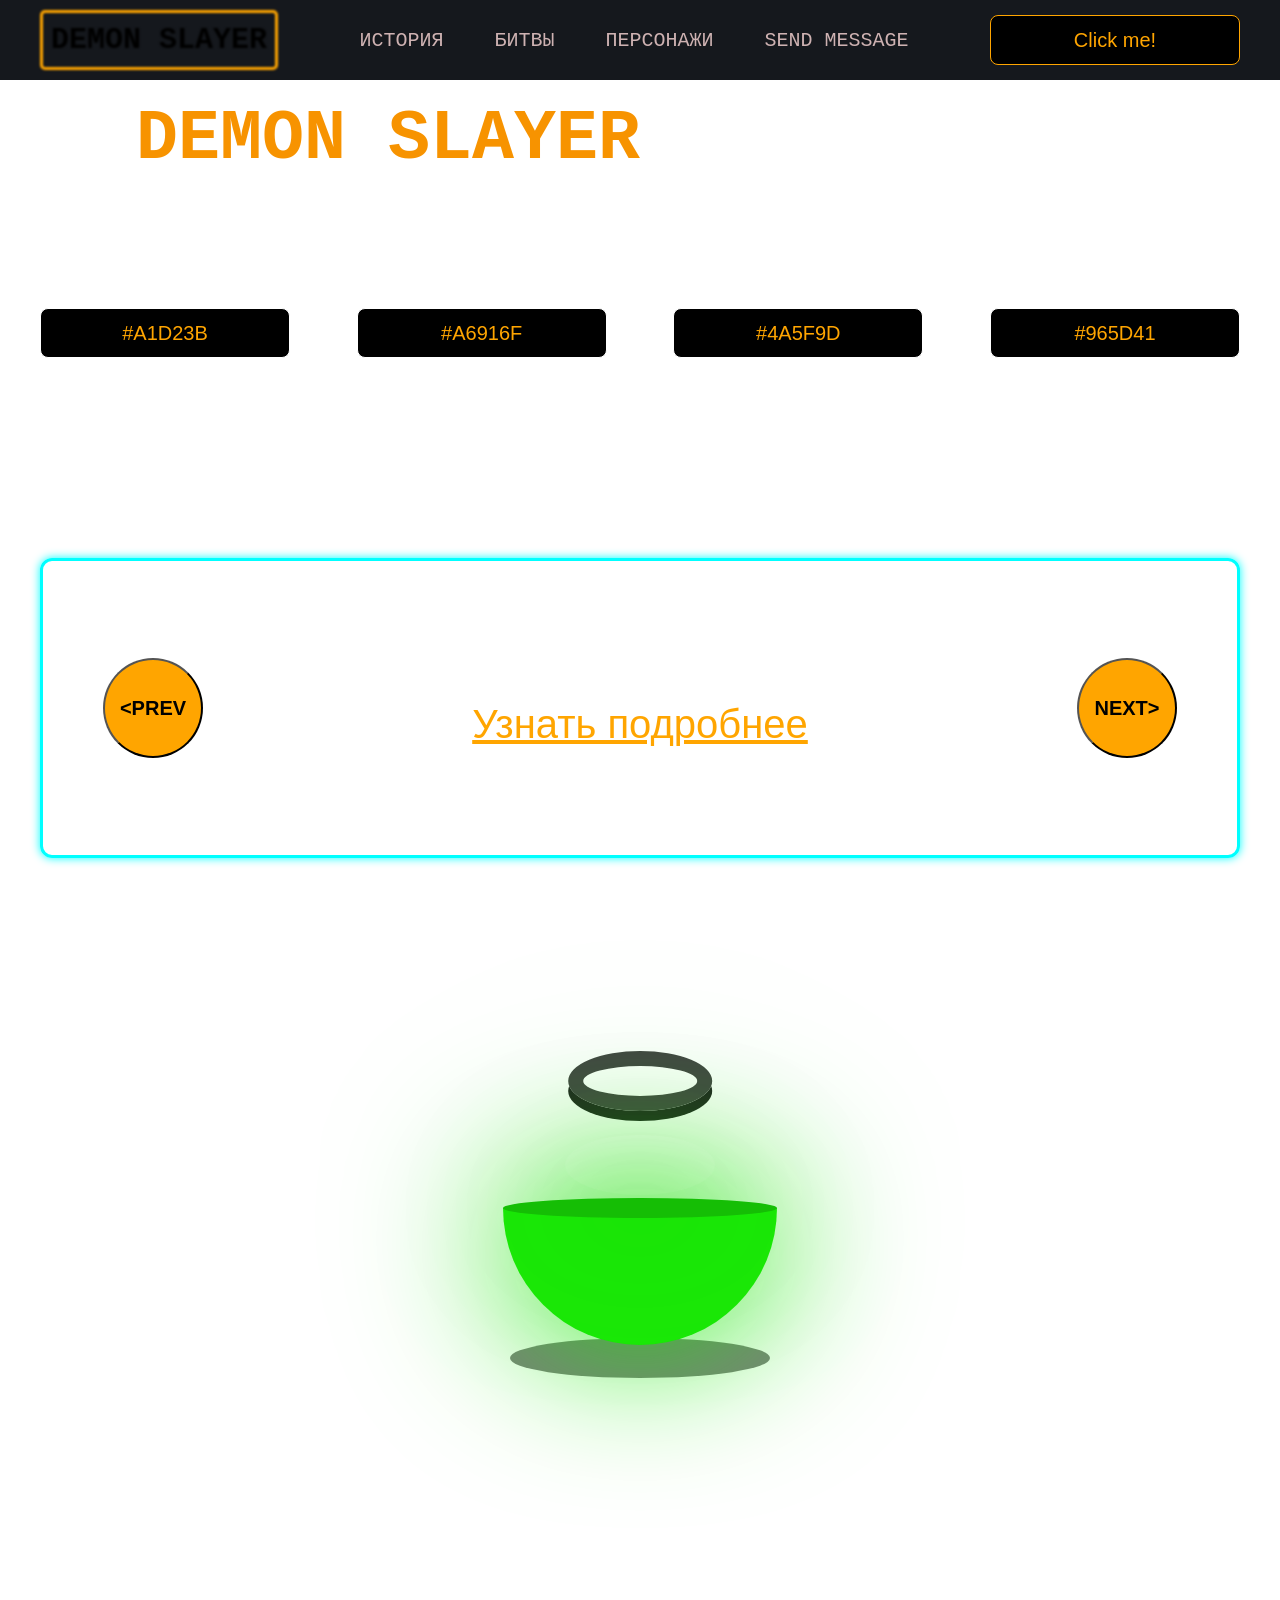
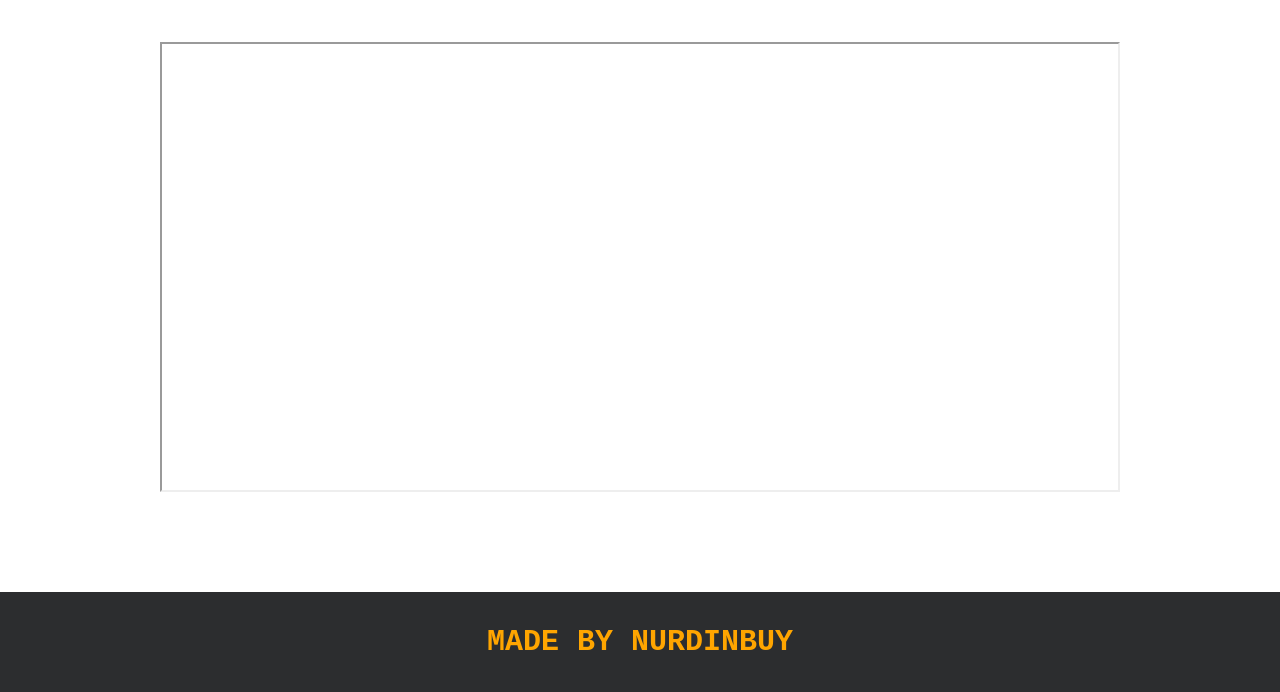
==== index.html @ 5f0b4ce6 "first commit" ====
<!DOCTYPE html>
<html lang="en">
<head>
    <meta charset="UTF-8">
    <title>Java Script</title>
    <link rel="stylesheet" href="css/style.css">
    <link rel="stylesheet" href="css/core.css">
</head>
<body>

    <video autoplay muted loop id="bg-video">
    <source src="/video/IMG_0740.MP4" type="video/mp4">
    Твой браузер не поддерживает видео.
    </video>

<div class="wrapper">
    <div class="header">
        <div class="container">
            <div class="inner_header">
                <a href="index.html">
                    <div class="logotype">
                        <h2>Demon Slayer</h2>
                    </div>
                </a>
                <ul class="menu">
                    <li class="menu_link">
                        <a href="pages/home_works.html">История</a>
                    </li>
                    <li class="menu_link">
                        <a href="pages/lessons.html">Битвы</a>
                    </li>
                    <li class="menu_link">
                        <a href="pages/cards.html">Персонажи</a>
                    </li>
                    <li class="menu_link">
                        <a href="https://t.me/nurdinbuy16" target="_blank">Send message</a>
                    </li>
                </ul>
                <button class="btn" id="btn-get">Click me!</button>
            </div>
        </div>
    </div>

    <div class="main_block">
        <div class="container">
            <div class="inner_main">
                <h1><strong id="js-color">Demon Slayer</strong>- бой во имя семьи.</h1>
                <div class="colors-buttons">
                    <button class="btn btn-color">Огонь</button>
                    <button class="btn btn-color">Ветер</button>
                    <button class="btn btn-color">Вода</button>
                    <button class="btn btn-color">Зверь</button>
                </div>
            </div>
        </div>
    </div>

    <div class="slider_block">
        <div class="container">
            <div class="inner_slider">
                <div class="slider">
                    <button class="btn-slide" id="prev">&lt;prev</button>
                    <div class="slide active_slide">
                        <div class="slide_card">
                            <h3>Дыхание Воды</h3>
                            <p>Спокойное и текучее, как сама вода. Основано на плавных и точных движениях.</p>
                            <a href="https://developer.mozilla.org/ru/docs/Web/JavaScript/Guide/Regular_expressions" target="_blank">Узнать подробнее</a>
                        </div>
                    </div>
                    <div class="slide">
                        <div class="slide_card">
                            <h3>Дыхание Огня </h3>
                            <p>Мощное и стремительное. Дыхание пламени — разрушительное, а дыхание солнца — прародитель всех стилей.</p>
                            <a href="https://learn.javascript.ru/recursion" target="_blank">Узнать подробнее</a>
                        </div>
                    </div>
                    <div class="slide">
                        <div class="slide_card">
                            <h3> Дыхание Зверя</h3>
                            <p>Дикое, инстинктивное и непредсказуемое. Основано на звериных инстинктах.</p>
                            <a href="https://developer.mozilla.org/ru/docs/Learn/JavaScript/Objects/JSON" target="_blank">Узнать подробнее</a>
                        </div>
                    </div>
                    <div class="slide">
                        <div class="slide_card">
                            <h3>Дыхание Ветра</h3>
                            <p>Сокрушающее и вихревое, как буря.</p>
                            <a href="https://highload.today/kak-ustroen-event-loop-v-javascript-parallelnaya-model-i-tsikl-sobytij/" target="_blank">Узнать подробнее</a>
                        </div>
                    </div>
                    <button class="btn-slide" id="next">next&gt;</button>
                </div>
            </div>
        </div>
    </div>

    <div class="bottle">
        <div class="container">
            <div class="bottle_inner">
                <a href="pages/monster.html">
                    <div class="bowl">
                        <div class="shadow"></div>
                        <div class="liquid"></div>
                    </div>
                </a>
            </div>
        </div>
    </div>

    <div class="block_video">
        <div class="container">
            <h3>ВИДЕО "КЛИНОК РАССЕКАЮЩИХ ДЕМОНОВ"</h3>
           <div class="inner_block_video">
            <iframe 
                width="80%" 
                height="450" 
                src="https://www.youtube.com/embed/vdgXGEYdCRE" 
                title="YouTube video player" 
                allow="autoplay; clipboard-write; encrypted-media; gyroscope; picture-in-picture; web-share" 
                allowfullscreen>
            </iframe>
</div>

        </div>
    </div>

    <div class="footer">
        <div class="container">
            <a href="https://www.instagram.com/nurdinbuy/" target="_blank">
                <div class="inner_footer">
                    <h2>Made by NurDinBuy</h2>
                </div>
            </a>
        </div>
    </div>
</div>

<div class="modal">
    <div class="modal_dialog">
        <div class="modal_content">
            <form action="#">
                <div class="modal_close">&#10006;</div>
                <div class="modal_title">Мы свяжемся с вами как можно быстрее!</div>
                <label>
                    <input
                        required
                        placeholder="Ваше имя"
                        name="name"
                        type="text"
                        class="modal_input"
                    >
                </label>
                <label>
                    <input
                        required
                        placeholder="Ваш номер телефона"
                        name="phone"
                        type="text"
                        class="modal_input"
                    >
                </label>
                <button class="btn btn_dark btn_min">Перезвонить мне</button>
            </form>
        </div>
    </div>
</div>

</body>
<script src="js/main.js"></script>
<script src="js/modal.js"></script>
</html>
---- css/style.css ----
/* HEADER */

.header {
    height: 80px;
    background: #15181d;
    display: flex;
    align-items: center;
    width: 100%;
    position: fixed;
    top: 0;
    z-index: 2;
}

.inner_header {
    height: 100%;
    display: flex;
    align-items: center;
    justify-content: space-between;
}

/* LOGOTYPE */

.logotype {
    display: flex;
    align-items: center;
    justify-content: center;
    font-size: 22px;
    height: 60px;
    width: fit-content;
    background-image: url(https://avatars.mds.yandex.net/i?id=4c818aa8130684a0bb65ebedb3ece0f3d227bfa9-3520543-images-thumbs&n=13);
    background-position: center;
    background-repeat: no-repeat;
    border-radius: 10px;
    padding: 8px;
    border-radius: 5px;
    cursor: pointer;
    filter: blur(1px);
    z-index: -1; 
    border: 3px solid orange;
}

.logotype h2{
    color: #000000;
    position: relative;
}

/* HEADER MENU */

.menu {
    display: flex;
    justify-content: space-around;
    width: 600px;
}

.menu_link a {
    font-family: 'Courier New', Courier, monospace;
    text-transform: uppercase;
    font-size: 20px;
    color: #ceb2b2;
}

.menu_link a:hover {
    text-decoration: underline;
    color: #00ffff;
    font-size: 24px;
}

/* MAIN BLOCK */

.main_block {
    padding: 100px 0;
}

/* BUTTONS COLOR PICKER */

.colors-buttons {
    display: flex;
    justify-content: space-between;
    margin-top: 50px;
}

.btn-color {
    border-radius: 20px;
    border-color: white !important;
}

/* FOOTER */

.footer {
    background: #2c2d2f;
    width: 100%;
}

.inner_footer {
    display: flex;
    align-items: center;
    justify-content: center;
    height: 100px;
}

.footer h2 {
    text-transform: uppercase;
    color: var(--orange);
    font-weight: 600;
}


/* SLIDER BLOCK */

.slider_block {
    padding: 100px 0;
}

.slider {
    position: relative;
    width: 100%;
    height: 300px;
    overflow: hidden;
    border-radius: 20px;
    display: flex;
    align-items: center;
    justify-content: space-between;
    padding: 0 30px;
     padding: 40px 60px;
    border: 3px solid #00ffff;
    border-radius: 12px;
    position: relative;
    font-size: 2.5rem;
    text-align: center;
    animation: lightning 1.5s infinite;
    box-shadow: 0 0 10px #00ffff;
}

.slider :hover {
     box-shadow: 0 0 50px #00ffff;
}

@keyframes lightning {
  0%   { box-shadow: 0 0 10px #00ffff; }
  20%  { box-shadow: 0 0 50px #ffffff, 0 0 100px #00ffff; }
  40%  { box-shadow: 0 0 20px #00ffff; }
  60%  { box-shadow: 0 0 70px #ffffff, 0 0 120px #00ffff; }
  80%  { box-shadow: 0 0 15px #00ffff; }
  100% { box-shadow: 0 0 10px #00ffff; }
}

.slide {
    position: absolute;
    top: 60px;
    left: 0;
    width: 100%;
    height: 100%;
    display: none;
    transition: opacity 0.5s ease-in-out;
}

.slide_card {
    color: white;
    margin: 0 auto;
    width: 500px;
    text-align: center;
}

.slide_card h3 {
    color: white;
    text-transform: uppercase;
    font-size: 22px;
}

.slide_card p {
    font-size: 16px;
    text-align: justify;
    margin: 10px 0;
}

.slide_card a {
    color: var(--orange);
    text-decoration: underline;
}

.slide.active_slide {
    display: block;
}

/* VIDEO BLOCK */

.block_video {
    padding: 100px 0;
}

.inner_block_video {
    display: flex;
    justify-content: center;
    margin-top: 50px;
}

/* MODAL */

.modal {
    position: fixed;
    height: 100%;
    width: 100%;
    top: 0;
    left: 0;
    z-index: 2;
    background: rgba(0, 0, 0, 0.5);
    backdrop-filter: blur(10px);
    display: none;
}

.modal_dialog {
    max-width: 500px;
    margin: 200px auto;
}

.modal_content {
    position: relative;
    width: 100%;
    padding: 40px;
    background-color: black;
    border: 2px solid var(--orange);
    border-radius: 4px;
    max-height: 80vh;
    overflow-y: auto;
}

.modal_content form {
    display: flex;
    flex-direction: column;
    align-items: center;
}

.modal_close {
    position: absolute;
    top: 8px;
    right: 14px;
    font-size: 30px;
    color: red;
    opacity: 0.5;
    font-weight: 700;
    border: none;
    background-color: transparent;
    cursor: pointer;
}

.modal_title {
    text-align: center;
    font-size: 22px;
    text-transform: uppercase;
    color: white;
}

.modal_content label, .btn_min {
    width: 100% !important;
    margin-top: 10px;
}

.modal_content input {
    width: 100%;
}

/*-------BOTTLE-------*/

.bottle {
    padding: 100px 0;
}

.bottle_inner {
    display: flex;
    justify-content: center;
    align-items: center;
}

.bowl {
    position: relative;
    width: 300px;
    height: 300px;
    background: rgba(255, 255, 255, 0.1);
    border-radius: 50%;
    border: 8px solid transparent;
    animation: animate 5s linear infinite;
    transform-origin: bottom center;
}

@keyframes animate {
    0% {
        transform: rotate(0deg);
    }
    25% {
        transform: rotate(22deg);
    }
    50% {
        transform: rotate(0deg);
    }
    75% {
        transform: rotate(-22deg);
    }
    100% {
        filter: hue-rotate(360deg);
    }
}

.bowl::before {
    content: "";
    position: absolute;
    top: -15px;
    left: 50%;
    transform: translateX(-50%);
    width: 40%;
    height: 30px;
    border: 15px solid #444;
    border-radius: 50%;
    box-shadow: 0 10px #222;

}

.bowl::after {
    content: "";
    position: absolute;
    top: 35%;
    left: 50%;
    transform: translate(-50%, -50%);
    width: 150px;
    height: 60px;
    background: rgba(255, 255, 255, 0.05);
    transform-origin: center;
    animation: animatebowlshadow 5s linear infinite;
    border-radius: 50%;
    animation-play-state: running;

}


@keyframes animatebowlshadow {
    0% {
        left: 50%;
        width: 150px;
        height: 60px;
    }
    25% {
        left: 55%;
        width: 140px;
        height: 65px;
    }
    50% {
        left: 50%;
        width: 150px;
        height: 60px;
    }
    75% {
        left: 45%;
        width: 140px;
        height: 65px;
    }
    100% {


    }
}


.liquid {
    position: absolute;
    top: 50%;
    left: 5px;
    right: 5px;
    bottom: 5px;
    background: #1ae907;
    border-bottom-left-radius: 150px;
    border-bottom-right-radius: 150px;
    filter: drop-shadow(0 0 80px #1ae907);
    transform-origin: top center;
    animation: animateliquid 5s linear infinite;
    animation-play-state: running;
}

@keyframes animateliquid {
    0% {
        transform: rotate(0deg);
    }
    25% {
        transform: rotate(-22deg);
    }
    30% {
        transform: rotate(-23deg);
    }
    50% {
        transform: rotate(0deg);
    }
    75% {
        transform: rotate(22deg);
    }
    80% {
        transform: rotate(23deg);
    }
    100% {
        transform: rotate(0deg);
    }


}

.liquid::before {
    content: "";
    position: absolute;
    top: -10px;
    width: 100%;
    height: 20px;
    background: #15be05;
    border-radius: 50%;
    filter: drop-shadow(0 0 80px #15be05);
}

.shadow {
    position: absolute;
    top: calc(50% + 150px);
    left: 50%;
    transform: translate(-50%, -50%);
    width: 260px;
    height: 40px;
    background: rgba(0, 0, 0, 0.5);
    border-radius: 50%;
    animation: animateshadow 5s linear infinite;
    animation-play-state: running;

}

@keyframes animateshadow {
    0% {
        left: 50%;
        width: 260px;
        height: 40px;
        top: calc(50% + 150px);

    }

    25% {
        left: 55%;
        width: 265px;
        height: 30px;
        top: calc(50% + 130px);

    }
    50% {
        left: 50%;
        width: 260px;
        height: 40px;
        top: calc(50% + 150px);

    }
    75% {
        left: 45%;
        width: 265px;
        height: 30px;
        top: calc(50% + 130px);

    }
    100% {
    }
}
---- css/core.css ----
* {
    margin: 0;
    padding: 0;
    box-sizing: border-box;
}

.container {
    width: 1200px;
    margin: 0 auto;
}

#bg-video {
  position: fixed;
  top: 0;
  left: 0;
  min-width: 100%;
  min-height: 100%;
  z-index: -1;
  object-fit: cover;
}

body {
    height: 100vh;
    margin: 0;
    font-family: "Britannic Bold", sans-serif;
    /* background-image: url('https://avatars.mds.yandex.net/i?id=ae382e72906cdf03482019b6e14c73b94f92c250-4076614-images-thumbs&n=13');
    background-size: contain;
    background-position: center;
    background-attachment: fixed; */
}

.btn {
    width: 250px;
    height: 50px;
    font-size: 20px;
    cursor: pointer;
    border: 1px solid var(--orange);
    background: black;
    color: var(--orange);
    border-radius: 8px;
    animation: float 3s ease-in-out infinite;
}

.btn:hover {
    background: #414349;
}

.btn:active {
    background: #56585D;
    border: 2px solid var(--orange);
}

a {
    text-decoration: none;
}

li {
    list-style: none;
}

h1 {
    text-align: center;
    font-size: 70px;
    color: white;
    font-family: 'Courier New', Courier, monospace;
    margin: 0 auto;
    text-transform: uppercase;
    font-weight: 600;
}

@keyframes float {
  0%   { transform: translateY(0); }
  50%  { transform: translateY(-20px); }
  100% { transform: translateY(0); }
}

h1 {
  animation: float 3s ease-in-out infinite;
}


h2 {
    text-align: center;
    font-size: 30px;
    color: white;
    margin: 0 auto;
    text-transform: uppercase;
    font-weight: 600;
    font-family: 'Courier New', Courier, monospace;
}

h3 {
    text-align: center;
    font-size: 30px;
    color: white;
    margin: 0 auto;
    text-transform: uppercase;
    font-weight: 600;
    font-family: 'Courier New', Courier, monospace;
}

h4 {
    font-size: 24px;
    color: white;
    text-transform: uppercase;
    font-weight: 600;
    font-family: 'Courier New', Courier, monospace;
}

strong {
    color: #F79300;
}

label {
    font-size: 24px;
    color: var(--orange);
}

input {
    width: 350px;
    height: 50px;
    font-size: 20px;
    padding-left: 5px;
    color: var(--orange);
    background: black;
    border: 2px solid var(--orange);
}

.checker {
    color: white;
    font-size: 30px;
}

.btn-slide {
    display: block;
    width: 100px;
    height: 100px;
    background: var(--orange);
    color: black;
    font-size: 20px;
    text-transform: uppercase;
    border-radius: 50%;
    font-weight: 800;
    z-index: 1;
}

.btn-slide:hover {
    background: #b68733 !important;
    cursor: pointer;
    color: white;
}

:root {
    --orange: orange;
    --black: black;
}
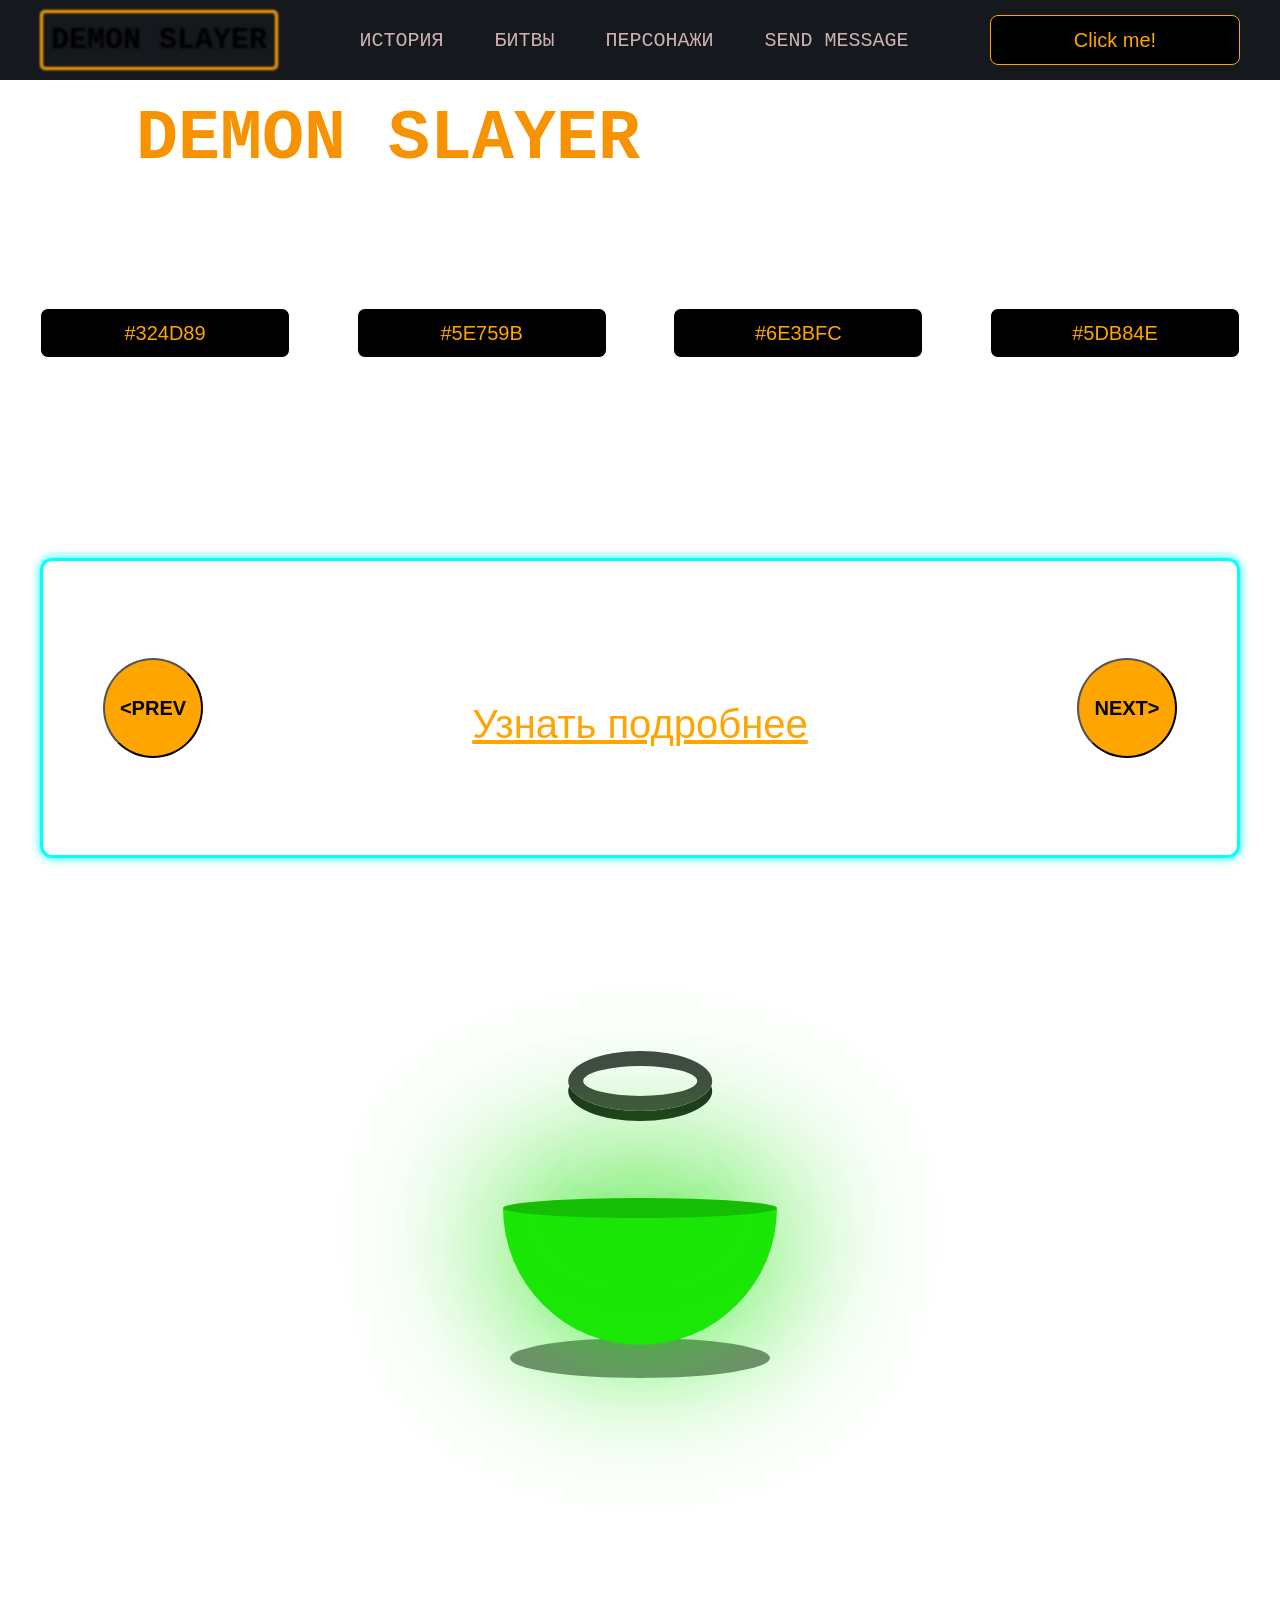
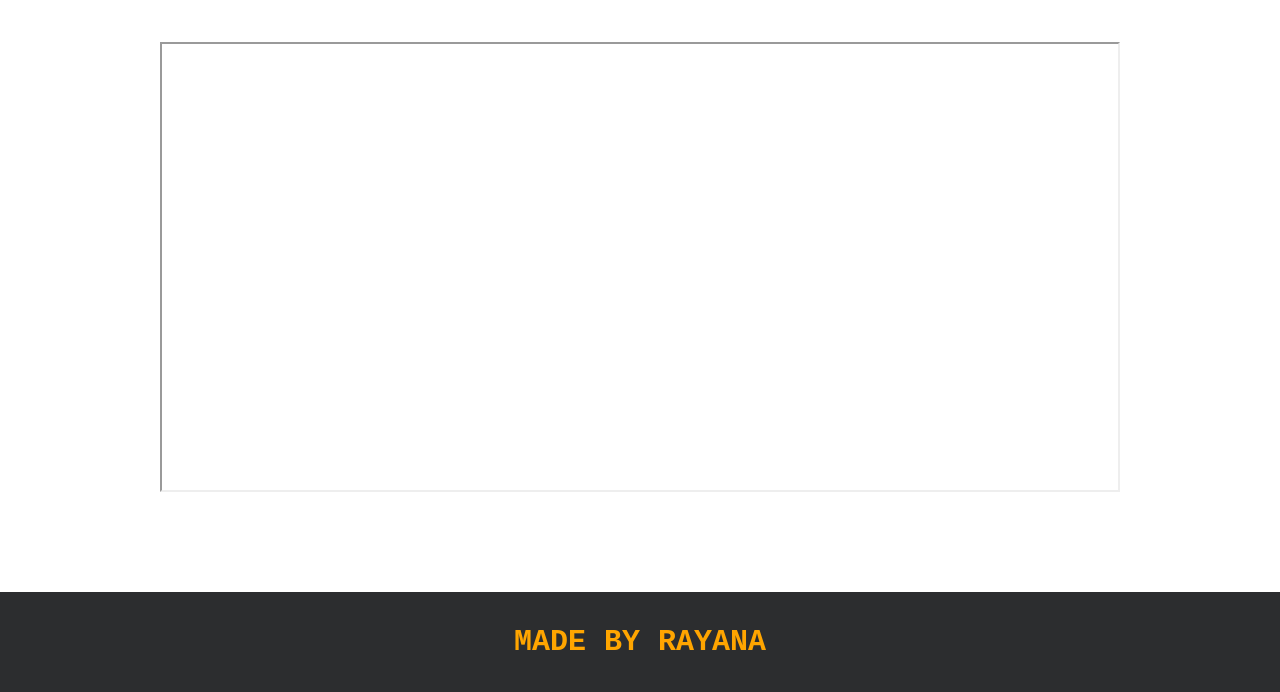
==== commit 1bf4ef65: "t.me" ====
--- a/index.html
+++ b/index.html
@@ -33,7 +33,7 @@
                         <a href="pages/cards.html">Персонажи</a>
                     </li>
                     <li class="menu_link">
-                        <a href="https://t.me/nurdinbuy16" target="_blank">Send message</a>
+                        <a href="https://t.me/irayazh/" target="_blank">Send message</a>
                     </li>
                 </ul>
                 <button class="btn" id="btn-get">Click me!</button>
@@ -126,9 +126,9 @@
 
     <div class="footer">
         <div class="container">
-            <a href="https://www.instagram.com/nurdinbuy/" target="_blank">
+            <a href="https://www.instagram.com/irayazh/" target="_blank">
                 <div class="inner_footer">
-                    <h2>Made by NurDinBuy</h2>
+                    <h2>Made by Rayana</h2>
                 </div>
             </a>
         </div>
